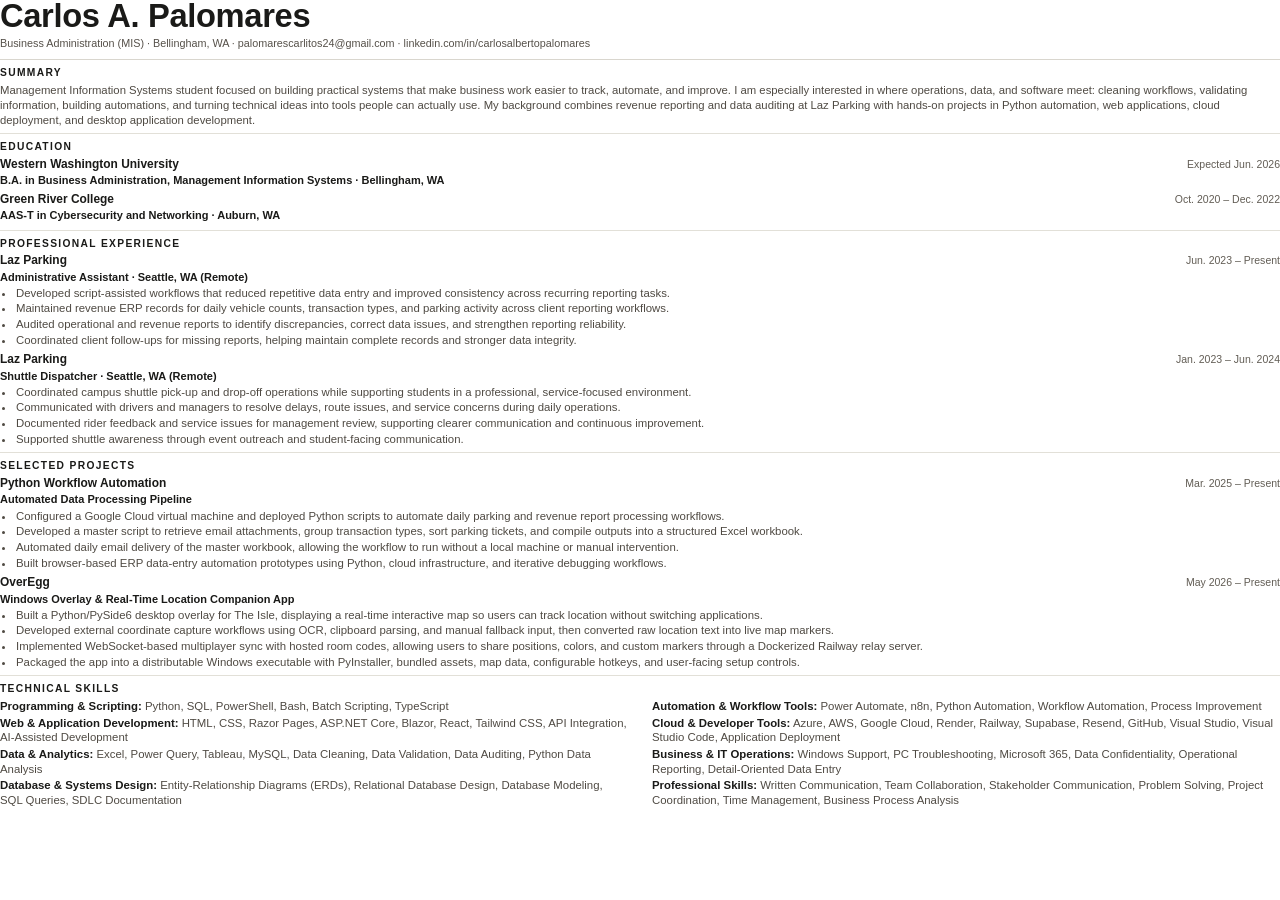
==== wwwroot/files/resume-pdf.html @ d354ded5 "Polish portfolio layout and resume download" ====
<!doctype html>
<html lang="en">
<head>
    <meta charset="utf-8">
    <title>Carlos A. Palomares Resume</title>
    <style>
        @page {
            size: letter;
            margin: 0.32in 0.4in;
        }

        * {
            box-sizing: border-box;
        }

        body {
            margin: 0;
            color: #1A1A18;
            font-family: Arial, Helvetica, sans-serif;
            font-size: 8.55pt;
            line-height: 1.285;
        }

        .resume {
            width: 100%;
        }

        .header {
            border-bottom: 1px solid #D9D6CE;
            padding-bottom: 8px;
        }

        h1 {
            font-size: 24.5pt;
            line-height: 0.96;
            margin: 0 0 5px;
            font-weight: 700;
            letter-spacing: -0.01em;
        }

        .contact {
            color: #56514A;
            font-size: 8.1pt;
            line-height: 1.34;
        }

        section {
            border-bottom: 1px solid #E2E0D8;
            padding: 6px 0 5px;
        }

        section:last-child {
            border-bottom: 0;
        }

        h2 {
            color: #1A1A18;
            font-size: 7.7pt;
            font-weight: 700;
            letter-spacing: 0.13em;
            margin: 0 0 3.5px;
            text-transform: uppercase;
        }

        p {
            margin: 0;
        }

        .summary {
            color: #4F4A43;
            font-size: 8.5pt;
            line-height: 1.34;
        }

        .entry {
            margin-bottom: 5px;
        }

        .entry:last-child {
            margin-bottom: 0;
        }

        .entry-head {
            align-items: baseline;
            display: flex;
            justify-content: space-between;
            gap: 12px;
        }

        .title {
            font-size: 8.95pt;
            font-weight: 700;
        }

        .date {
            color: #625D55;
            font-size: 7.9pt;
            white-space: nowrap;
        }

        .sub {
            color: #1A1A18;
            font-size: 8.25pt;
            font-weight: 600;
            margin: 1px 0 2px;
        }

        ul {
            margin: 0;
            padding-left: 15px;
        }

        li {
            color: #4F4A43;
            margin: 0 0 1px;
            padding-left: 1px;
        }

        .skills {
            columns: 2;
            column-gap: 24px;
            list-style: none;
            padding-left: 0;
        }

        .skills li {
            break-inside: avoid;
            margin-bottom: 2px;
            padding-left: 0;
        }

        .skills strong {
            color: #1A1A18;
            font-weight: 700;
        }
    </style>
</head>
<body>
    <main class="resume">
        <header class="header">
            <div>
                <h1>Carlos A. Palomares</h1>
                <div class="contact">
                    Business Administration (MIS) · Bellingham, WA · palomarescarlitos24@gmail.com · linkedin.com/in/carlosalbertopalomares
                </div>
            </div>
        </header>

        <section>
            <h2>Summary</h2>
            <p class="summary">
                Management Information Systems student focused on building practical systems that make business work easier to track, automate, and improve. I am especially interested in where operations, data, and software meet: cleaning workflows, validating information, building automations, and turning technical ideas into tools people can actually use. My background combines revenue reporting and data auditing at Laz Parking with hands-on projects in Python automation, web applications, cloud deployment, and desktop application development.
            </p>
        </section>

        <section>
            <h2>Education</h2>
            <div class="entry">
                <div class="entry-head">
                    <span class="title">Western Washington University</span>
                    <span class="date">Expected Jun. 2026</span>
                </div>
                <div class="sub">B.A. in Business Administration, Management Information Systems · Bellingham, WA</div>
            </div>
            <div class="entry">
                <div class="entry-head">
                    <span class="title">Green River College</span>
                    <span class="date">Oct. 2020 &ndash; Dec. 2022</span>
                </div>
                <div class="sub">AAS-T in Cybersecurity and Networking · Auburn, WA</div>
            </div>
        </section>

        <section>
            <h2>Professional Experience</h2>
            <div class="entry">
                <div class="entry-head">
                    <span class="title">Laz Parking</span>
                    <span class="date">Jun. 2023 &ndash; Present</span>
                </div>
                <div class="sub">Administrative Assistant · Seattle, WA (Remote)</div>
                <ul>
                    <li>Developed script-assisted workflows that reduced repetitive data entry and improved consistency across recurring reporting tasks.</li>
                    <li>Maintained revenue ERP records for daily vehicle counts, transaction types, and parking activity across client reporting workflows.</li>
                    <li>Audited operational and revenue reports to identify discrepancies, correct data issues, and strengthen reporting reliability.</li>
                    <li>Coordinated client follow-ups for missing reports, helping maintain complete records and stronger data integrity.</li>
                </ul>
            </div>
            <div class="entry">
                <div class="entry-head">
                    <span class="title">Laz Parking</span>
                    <span class="date">Jan. 2023 &ndash; Jun. 2024</span>
                </div>
                <div class="sub">Shuttle Dispatcher · Seattle, WA (Remote)</div>
                <ul>
                    <li>Coordinated campus shuttle pick-up and drop-off operations while supporting students in a professional, service-focused environment.</li>
                    <li>Communicated with drivers and managers to resolve delays, route issues, and service concerns during daily operations.</li>
                    <li>Documented rider feedback and service issues for management review, supporting clearer communication and continuous improvement.</li>
                    <li>Supported shuttle awareness through event outreach and student-facing communication.</li>
                </ul>
            </div>
        </section>

        <section>
            <h2>Selected Projects</h2>
            <div class="entry">
                <div class="entry-head">
                    <span class="title">Python Workflow Automation</span>
                    <span class="date">Mar. 2025 &ndash; Present</span>
                </div>
                <div class="sub">Automated Data Processing Pipeline</div>
                <ul>
                    <li>Configured a Google Cloud virtual machine and deployed Python scripts to automate daily parking and revenue report processing workflows.</li>
                    <li>Developed a master script to retrieve email attachments, group transaction types, sort parking tickets, and compile outputs into a structured Excel workbook.</li>
                    <li>Automated daily email delivery of the master workbook, allowing the workflow to run without a local machine or manual intervention.</li>
                    <li>Built browser-based ERP data-entry automation prototypes using Python, cloud infrastructure, and iterative debugging workflows.</li>
                </ul>
            </div>
            <div class="entry">
                <div class="entry-head">
                    <span class="title">OverEgg</span>
                    <span class="date">May 2026 &ndash; Present</span>
                </div>
                <div class="sub">Windows Overlay &amp; Real-Time Location Companion App</div>
                <ul>
                    <li>Built a Python/PySide6 desktop overlay for The Isle, displaying a real-time interactive map so users can track location without switching applications.</li>
                    <li>Developed external coordinate capture workflows using OCR, clipboard parsing, and manual fallback input, then converted raw location text into live map markers.</li>
                    <li>Implemented WebSocket-based multiplayer sync with hosted room codes, allowing users to share positions, colors, and custom markers through a Dockerized Railway relay server.</li>
                    <li>Packaged the app into a distributable Windows executable with PyInstaller, bundled assets, map data, configurable hotkeys, and user-facing setup controls.</li>
                </ul>
            </div>
        </section>

        <section>
            <h2>Technical Skills</h2>
            <ul class="skills">
                <li><strong>Programming &amp; Scripting:</strong> Python, SQL, PowerShell, Bash, Batch Scripting, TypeScript</li>
                <li><strong>Web &amp; Application Development:</strong> HTML, CSS, Razor Pages, ASP.NET Core, Blazor, React, Tailwind CSS, API Integration, AI-Assisted Development</li>
                <li><strong>Data &amp; Analytics:</strong> Excel, Power Query, Tableau, MySQL, Data Cleaning, Data Validation, Data Auditing, Python Data Analysis</li>
                <li><strong>Database &amp; Systems Design:</strong> Entity-Relationship Diagrams (ERDs), Relational Database Design, Database Modeling, SQL Queries, SDLC Documentation</li>
                <li><strong>Automation &amp; Workflow Tools:</strong> Power Automate, n8n, Python Automation, Workflow Automation, Process Improvement</li>
                <li><strong>Cloud &amp; Developer Tools:</strong> Azure, AWS, Google Cloud, Render, Railway, Supabase, Resend, GitHub, Visual Studio, Visual Studio Code, Application Deployment</li>
                <li><strong>Business &amp; IT Operations:</strong> Windows Support, PC Troubleshooting, Microsoft 365, Data Confidentiality, Operational Reporting, Detail-Oriented Data Entry</li>
                <li><strong>Professional Skills:</strong> Written Communication, Team Collaboration, Stakeholder Communication, Problem Solving, Project Coordination, Time Management, Business Process Analysis</li>
            </ul>
        </section>
    </main>
</body>
</html>
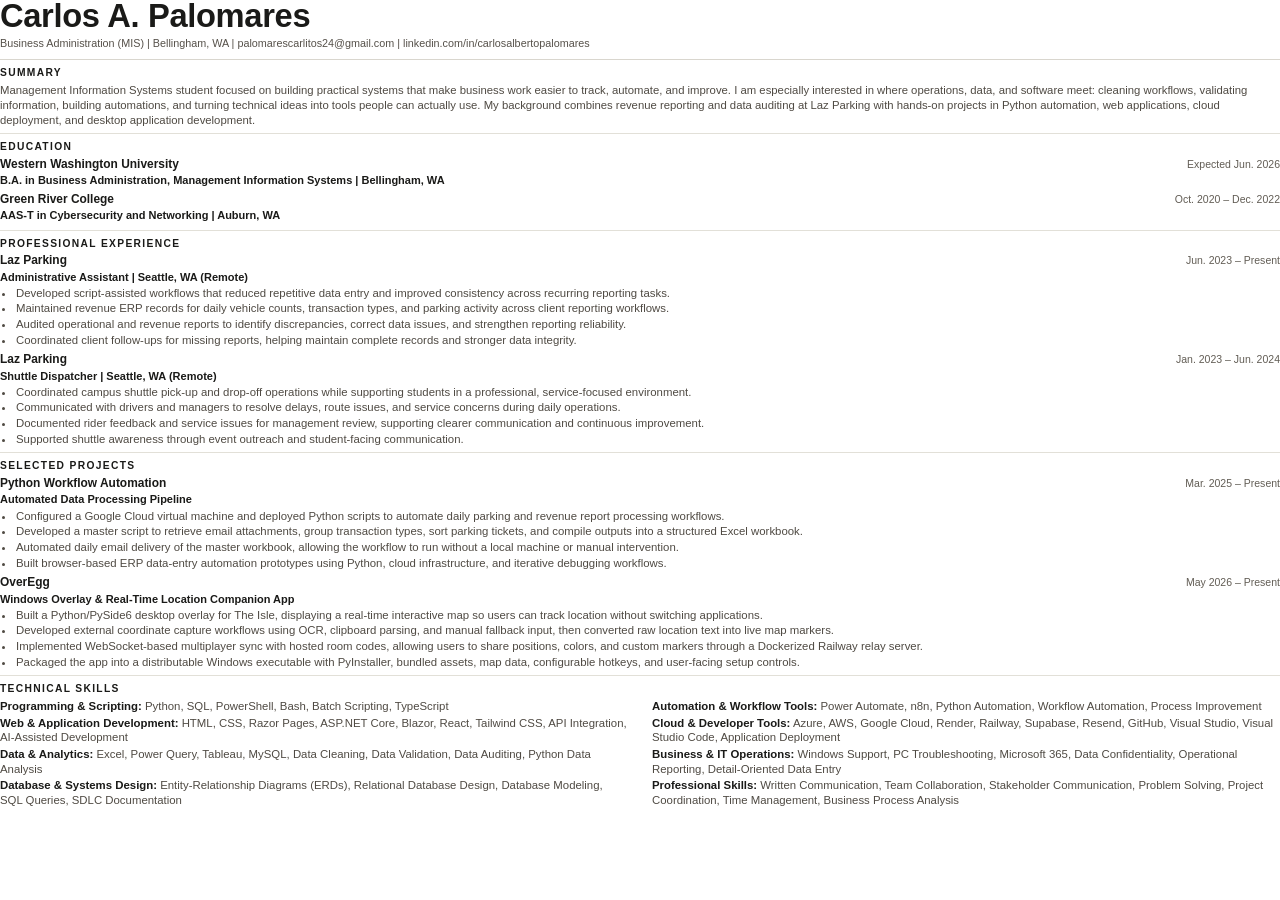
==== commit 3458bb80: "Fix published site character rendering" ====
--- a/wwwroot/files/resume-pdf.html
+++ b/wwwroot/files/resume-pdf.html
@@ -1,4 +1,4 @@
-<!doctype html>
+﻿<!doctype html>
 <html lang="en">
 <head>
     <meta charset="utf-8">
@@ -141,7 +141,7 @@
             <div>
                 <h1>Carlos A. Palomares</h1>
                 <div class="contact">
-                    Business Administration (MIS) · Bellingham, WA · palomarescarlitos24@gmail.com · linkedin.com/in/carlosalbertopalomares
+                    Business Administration (MIS) | Bellingham, WA | palomarescarlitos24@gmail.com | linkedin.com/in/carlosalbertopalomares
                 </div>
             </div>
         </header>
@@ -160,14 +160,14 @@
                     <span class="title">Western Washington University</span>
                     <span class="date">Expected Jun. 2026</span>
                 </div>
-                <div class="sub">B.A. in Business Administration, Management Information Systems · Bellingham, WA</div>
+                <div class="sub">B.A. in Business Administration, Management Information Systems | Bellingham, WA</div>
             </div>
             <div class="entry">
                 <div class="entry-head">
                     <span class="title">Green River College</span>
                     <span class="date">Oct. 2020 &ndash; Dec. 2022</span>
                 </div>
-                <div class="sub">AAS-T in Cybersecurity and Networking · Auburn, WA</div>
+                <div class="sub">AAS-T in Cybersecurity and Networking | Auburn, WA</div>
             </div>
         </section>
 
@@ -178,7 +178,7 @@
                     <span class="title">Laz Parking</span>
                     <span class="date">Jun. 2023 &ndash; Present</span>
                 </div>
-                <div class="sub">Administrative Assistant · Seattle, WA (Remote)</div>
+                <div class="sub">Administrative Assistant | Seattle, WA (Remote)</div>
                 <ul>
                     <li>Developed script-assisted workflows that reduced repetitive data entry and improved consistency across recurring reporting tasks.</li>
                     <li>Maintained revenue ERP records for daily vehicle counts, transaction types, and parking activity across client reporting workflows.</li>
@@ -191,7 +191,7 @@
                     <span class="title">Laz Parking</span>
                     <span class="date">Jan. 2023 &ndash; Jun. 2024</span>
                 </div>
-                <div class="sub">Shuttle Dispatcher · Seattle, WA (Remote)</div>
+                <div class="sub">Shuttle Dispatcher | Seattle, WA (Remote)</div>
                 <ul>
                     <li>Coordinated campus shuttle pick-up and drop-off operations while supporting students in a professional, service-focused environment.</li>
                     <li>Communicated with drivers and managers to resolve delays, route issues, and service concerns during daily operations.</li>
